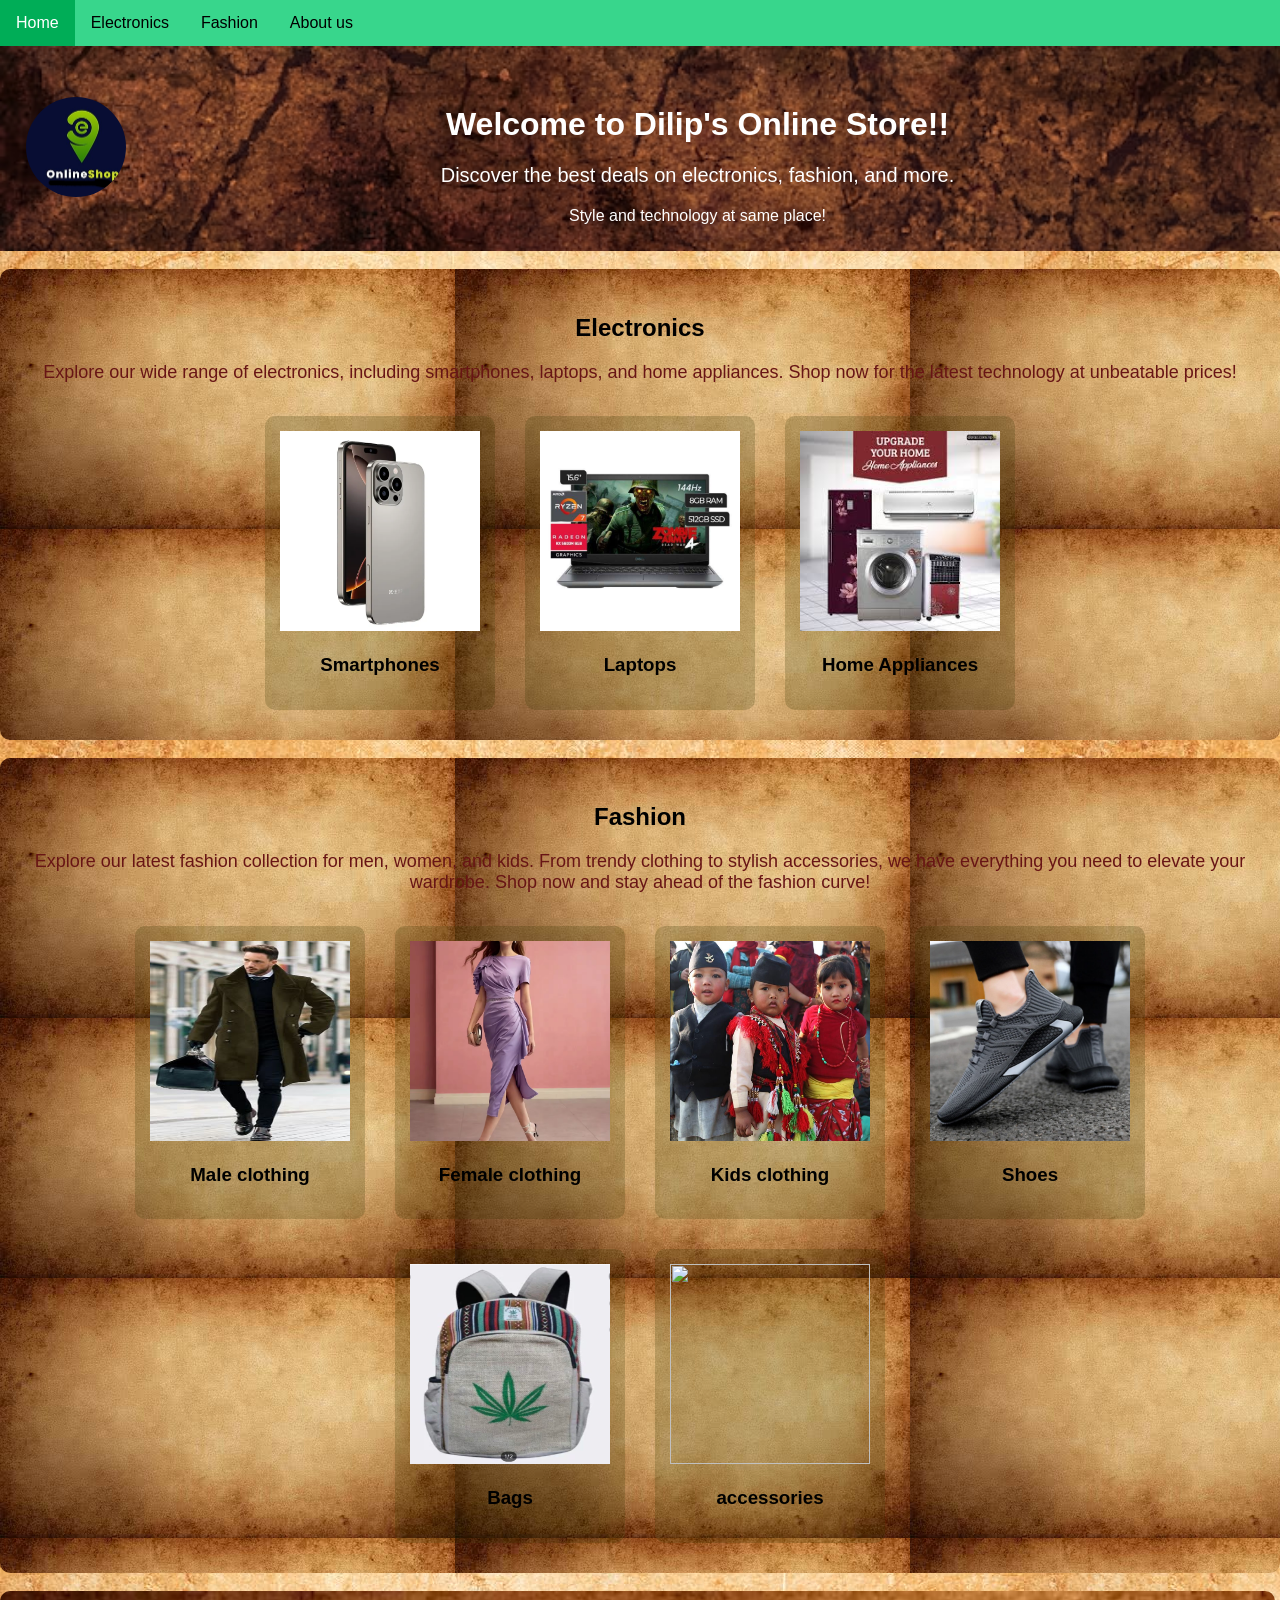
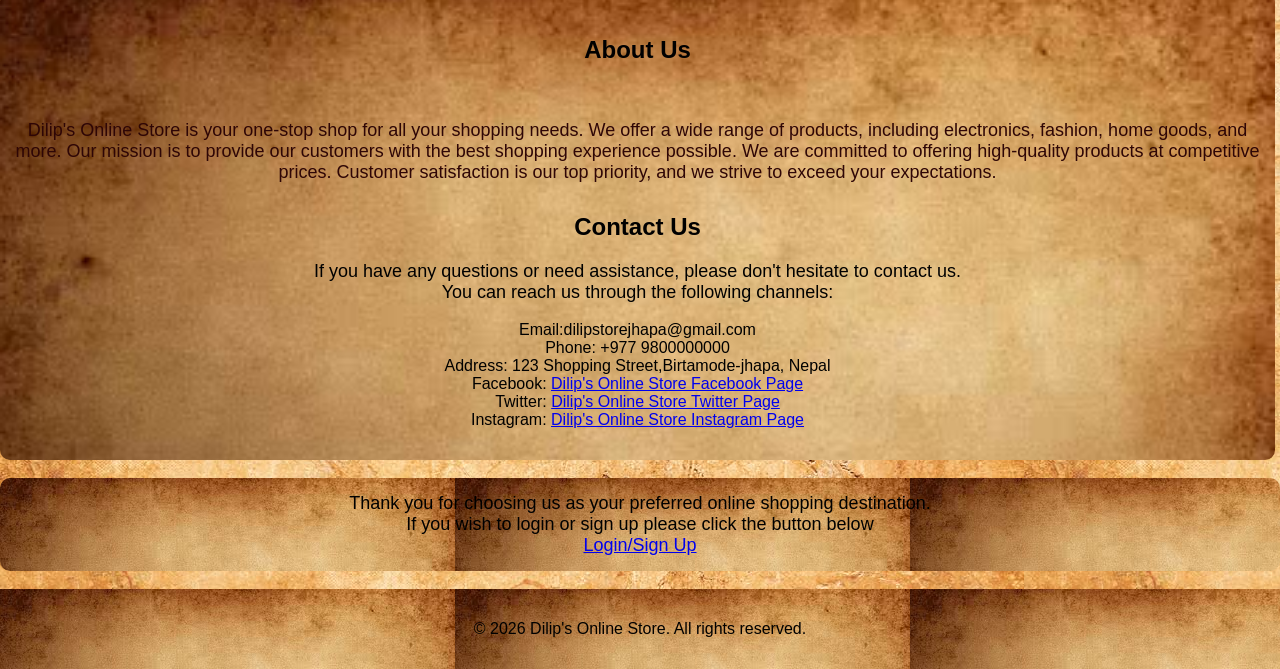
==== index.html @ 86bf990e "Add files via upload" ====
<!DOCTYPE html>
<html lang="en">    

<head>
    <meta charset="UTF-8">
    <meta name="viewport" content="width=device-width, initial-scale=1.0">
    <title>Home Page</title>
    <link rel="stylesheet" href="style.css">
</head>
<body background="new.jpeg" >

<div class="navbar">
<a class="active" href="index.html">Home </a>
<a href="#electronics">Electronics</a>
<a href="#fashion">Fashion</a>
<a href="#about us">About us</a>
</div>
<header>
    <div class="logo">
       <img src="web logo.jpg" width="200">
    </div>
    <div class="store-name">
    <h1 style="color: white; text-align: center; margin-top: 50px;">Welcome to Dilip's Online Store!!</h1>
    <p style="color: white; text-align: center; font-size: 20px;">Discover the best deals on electronics, fashion, and more.</p>
    <p style="color: white; text-align: center;">Style and technology at same place!</p>
</div>
</header>
<br>

<section id="electronics">
    <h2 style="text-align: center; margin-top: 30px;">Electronics</h2>
    <p style="text-align: center; margin-top: 20px; font-size: 18px; color: rgb(104, 21, 21);">
    Explore our wide range of electronics, including smartphones, laptops, and home appliances. Shop now for the latest technology at unbeatable prices!      
    </p>
    <div class="fashion-container">
        <div class="m">
            <a href="https://www.daraz.com.np/catalog/?q=smartphones"><img src="mobiles.jpg" width="200" height="200"></a>
            <h3>Smartphones</h3>
        </div>
        <div class="m">
            <a href="https://www.daraz.com.np/catalog/?q=laptops"><img src="laptop.jpg" width="200" height="200"></a>
            <h3>Laptops</h3>
        </div>
        <div class="m">
            <a href="https://www.daraz.com.np/catalog/?q=home%20appliances"><img src="home.jpg" width="200" height="200"></a>
            <h3>Home Appliances</h3>
        </div>
    </div></section>
    <br>




<section id="fashion">
  
    <h2 style="text-align: center; margin-top: 30px;">Fashion</h2>
    <p style="text-align: center; margin-top: 20px; font-size: 18px; color: rgb(104, 21, 21);">
    Explore our latest fashion collection for men, women, and kids. From trendy clothing to stylish accessories, we have everything you need to elevate your wardrobe. Shop now and stay ahead of the fashion curve!        
    </p>
  <div class="fashion-container"> <div class="m">
       <a href="https://www.daraz.com.np/catalog/?q=males%20clothing"><img src="males.jpeg" width="200" height="200"></a>
        <h3>Male clothing</h3> 
    </div>

    <div class="m">
        <a href="https://www.daraz.com.np/catalog/?q=women%20dress"><img src="female.jpg" width="200" height="200"></a>  
        <h3>Female clothing</h3>

    </div>
    <div class="m">
        <a href="https://www.daraz.com.np/catalog/?q=%20hero%20kids%20dress"><img src="kids.jpeg" width="200" height="200"></a> 
        <h3>Kids clothing</h3>
        </div>

        <div class="m">
        <a href="https://www.daraz.com.np/products/sport-shoes-for-men-i115831621.html"><img src="shoes.jpg" width="200" height="200"></a>
        <h3>Shoes</h3>
        </div>
<div class="m">
        <a href="https://www.daraz.com.np/products/newmaterialandlatesttrendbag-for-boys-and-girls-i131494242.html"><img src="bag.jpg" width="200" height="200"></a>
        <h3>Bags</h3>
        </div>

        <div class="m">
        <a href="https://www.daraz.com.np/products/baroque-crown-girls-wedding-hair-accessories-gems-bridal-tiara-bride-hairwear-i272878347.html"><img src="accessory.jpg" width="200" height="200"></a>
        <h3>accessories</h3></div>
    </div>
    </section>
<br>
<section id="about us">
    <div class="us">
    <h2 style="text-align: center; margin-top: 30px;">About Us</h2><br>
      <p style="font-size: 18px; color: rgb(46, 6, 6); font: bold;">
        Dilip's Online Store is your one-stop shop for all your shopping needs.
        We offer a wide range of products, including electronics, fashion, home goods, and more.
        Our mission is to provide our customers with the best shopping experience possible.
        We are committed to offering high-quality products at competitive prices.
        Customer satisfaction is our top priority, and we strive to exceed your expectations.
      </p>
    
<h2 style="text-align: center; margin-top: 30px;">Contact Us</h2>
<p style="text-align: center; margin-top: 20px; font-size: 18px;" >
    If you have any questions or need assistance, please don't hesitate to contact us.<br> You can reach us through the following channels:<br>
</p><p style="font-family: Arial, Helvetica, sans-serif; font-size: 18;">
     Email:dilipstorejhapa@gmail.com<br>
        Phone: +977 9800000000<br>
        Address: 123 Shopping Street,Birtamode-jhapa, Nepal<br>
     Facebook: <a href="https://www.facebook.com/dilipstorejhapa">Dilip's Online Store Facebook Page</a><br>
        Twitter: <a href="https://twitter.com/dilipstorejhapa">Dilip's Online Store Twitter Page</a><br>
        Instagram: <a href="https://www.instagram.com/dilipstorejhapa/">Dilip's Online Store Instagram Page</a><br>

  
</section>
<br>
   
  <div class="thanks" >Thank you for choosing us as your preferred online shopping destination.<br>
    If you wish to login or sign up please click the button below<br>
    <a href="form.html" class="up">Login/Sign Up</a></div>
    <br>
<footer>
    <p>© 2026 Dilip's Online Store. All rights reserved.</p>
</footer>

    </body>
</html>
---- style.css ----
/*for logo image*/
        header {
    display: flex;
    align-items: center;
    background-color: #2b4866;
    background-image: url('header.jpg');
background-size: cover;
    padding: 10px 26px;
    color: white;
}
.store-name {
    flex: 1;
    

}
.logo img{
    width: 100px;        /* size of image */
    height: 100px;
    border-radius: 50%; /* makes it round */
    object-fit: cover; /* prevents stretching and cover circle*/ 
    margin-right: 15px;
}
        body {
            margin: 0;
            font-family: Arial, sans-serif;
            background-color:rgb(26, 155, 116);

        }
        /* for full nav bar container */
        .navbar {
            background-color: #38d68c;
            overflow: hidden;
        }
        /* for nav bar links */
        .navbar a {
            float: left;
            display: block;
            color: black;
            text-align: center;
            padding: 14px 16px;
            text-decoration: none;
        }
        /* for active link like glow effect*/
        .navbar a:hover {
            background-color: #00ad57;
            color: black;
        }
        /* for one to glow actively link */
        .navbar a.active {
            background-color: #00ad57;
            color: white;
        }
        #electronics {
            padding: 15px;
            border-radius: 10px;
            background-image: url('brown.jpg');
            
            
        }
        #electronics:hover {
            border-radius: 10px;
            border: 2px;
               background-color: #74f8b6;
            color: rgb(27, 49, 41);
        }
       
       
            #fashion {
            padding: 15px;
            border-radius: 10px;
           background-image: url('brown.jpg');
        }
#fashion:hover {
    border-radius: 10px;
    border: 2px;
   background-color: #74f8b6;
    color: rgb(27, 49, 41);
}
  .fashion-container {
    display: flex;
    justify-content: center;
    flex-wrap: wrap;}
        
        .m{
            text-align: center;
     background-color:rgba(56, 53, 3, 0.226);
    width: auto;
    padding: 15px;
    margin: 15px;
    display: inline-block;
    border-radius: 10px;
    transition: 0.3s;
        }
        /* for selecting effect transition and transform is used */
        .m:hover {
          
            transform: scale(1.09);}
      
        .us{
            text-align:center;
            margin-right: 5px;
            padding: 15px;
             background-color: #08f1bf;
             background-image: url('brown.jpg');
             border-radius: 10px;
             background-size: cover;
        }
        .us:hover {
            border-radius: 10px;
            border: 2px ;
            background-color: #79c204;
            color: rgb(24, 2, 10);
            font-style: ;
      }
    .thanks{
     font-size: 18px;   
    text-align: center;
    background-image: url('brown.jpg');
    padding: 15px;
    border-radius: 10px;

    
}
     footer {
            text-align: center;
            padding: 15px;
            background-image: url('brown.jpg');
        }
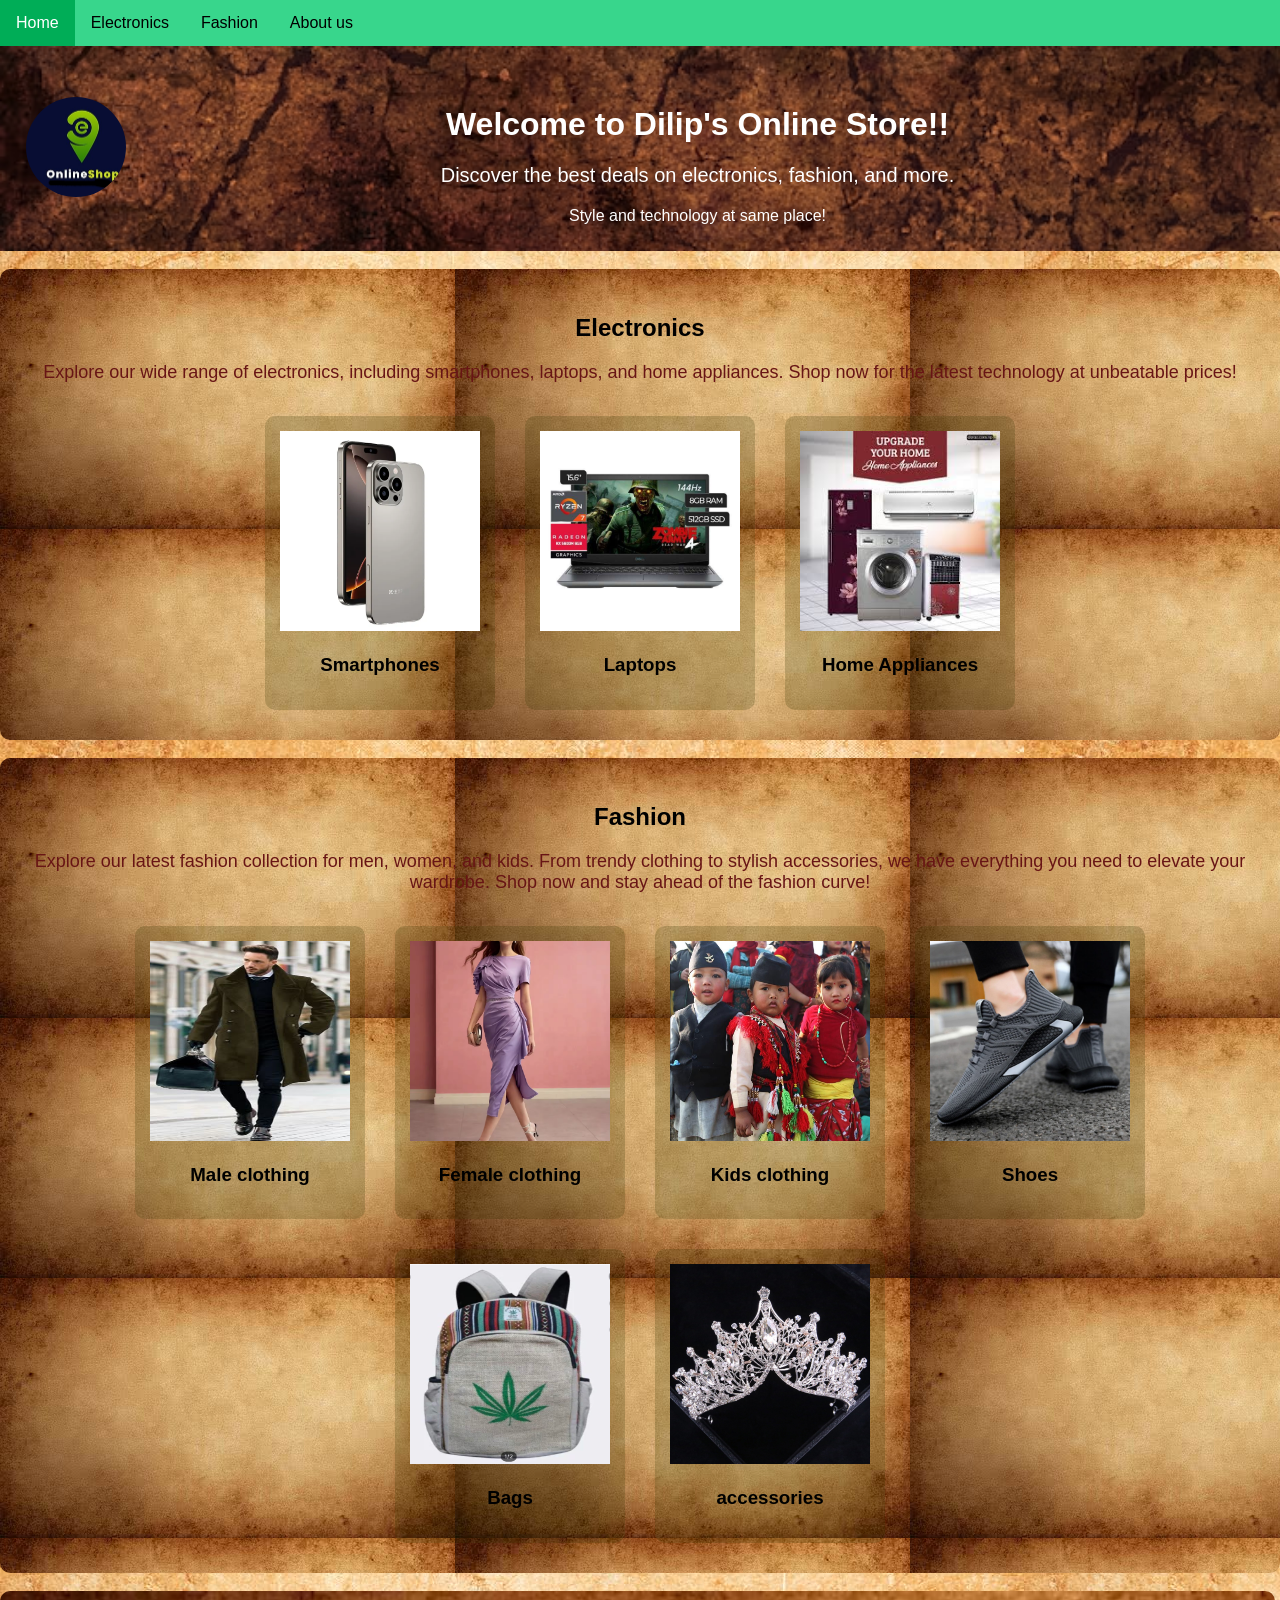
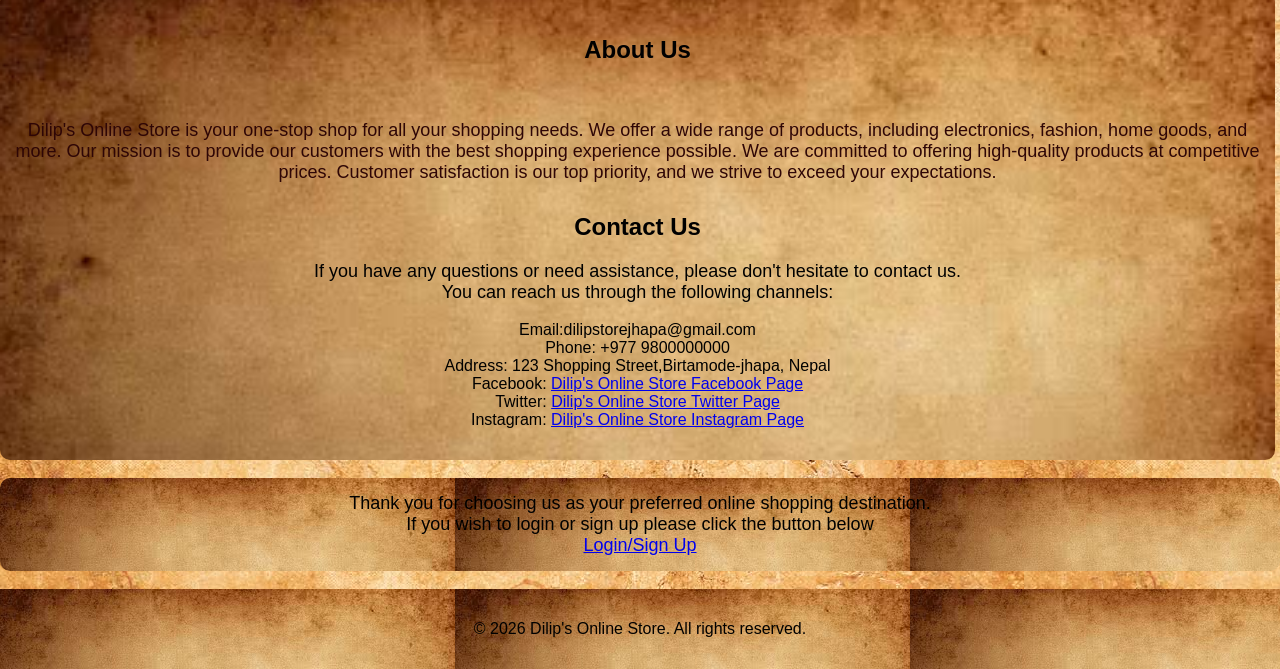
==== commit 53b3c76e: "Update index.html" ====
--- a/index.html
+++ b/index.html
@@ -4,7 +4,7 @@
 <head>
     <meta charset="UTF-8">
     <meta name="viewport" content="width=device-width, initial-scale=1.0">
-    <title>Home Page</title>
+    <title>Onilne Shop</title>
     <link rel="stylesheet" href="style.css">
 </head>
 <body background="new.jpeg" >
@@ -122,4 +122,5 @@
 </footer>
 
     </body>
-</html>+
+</html>
